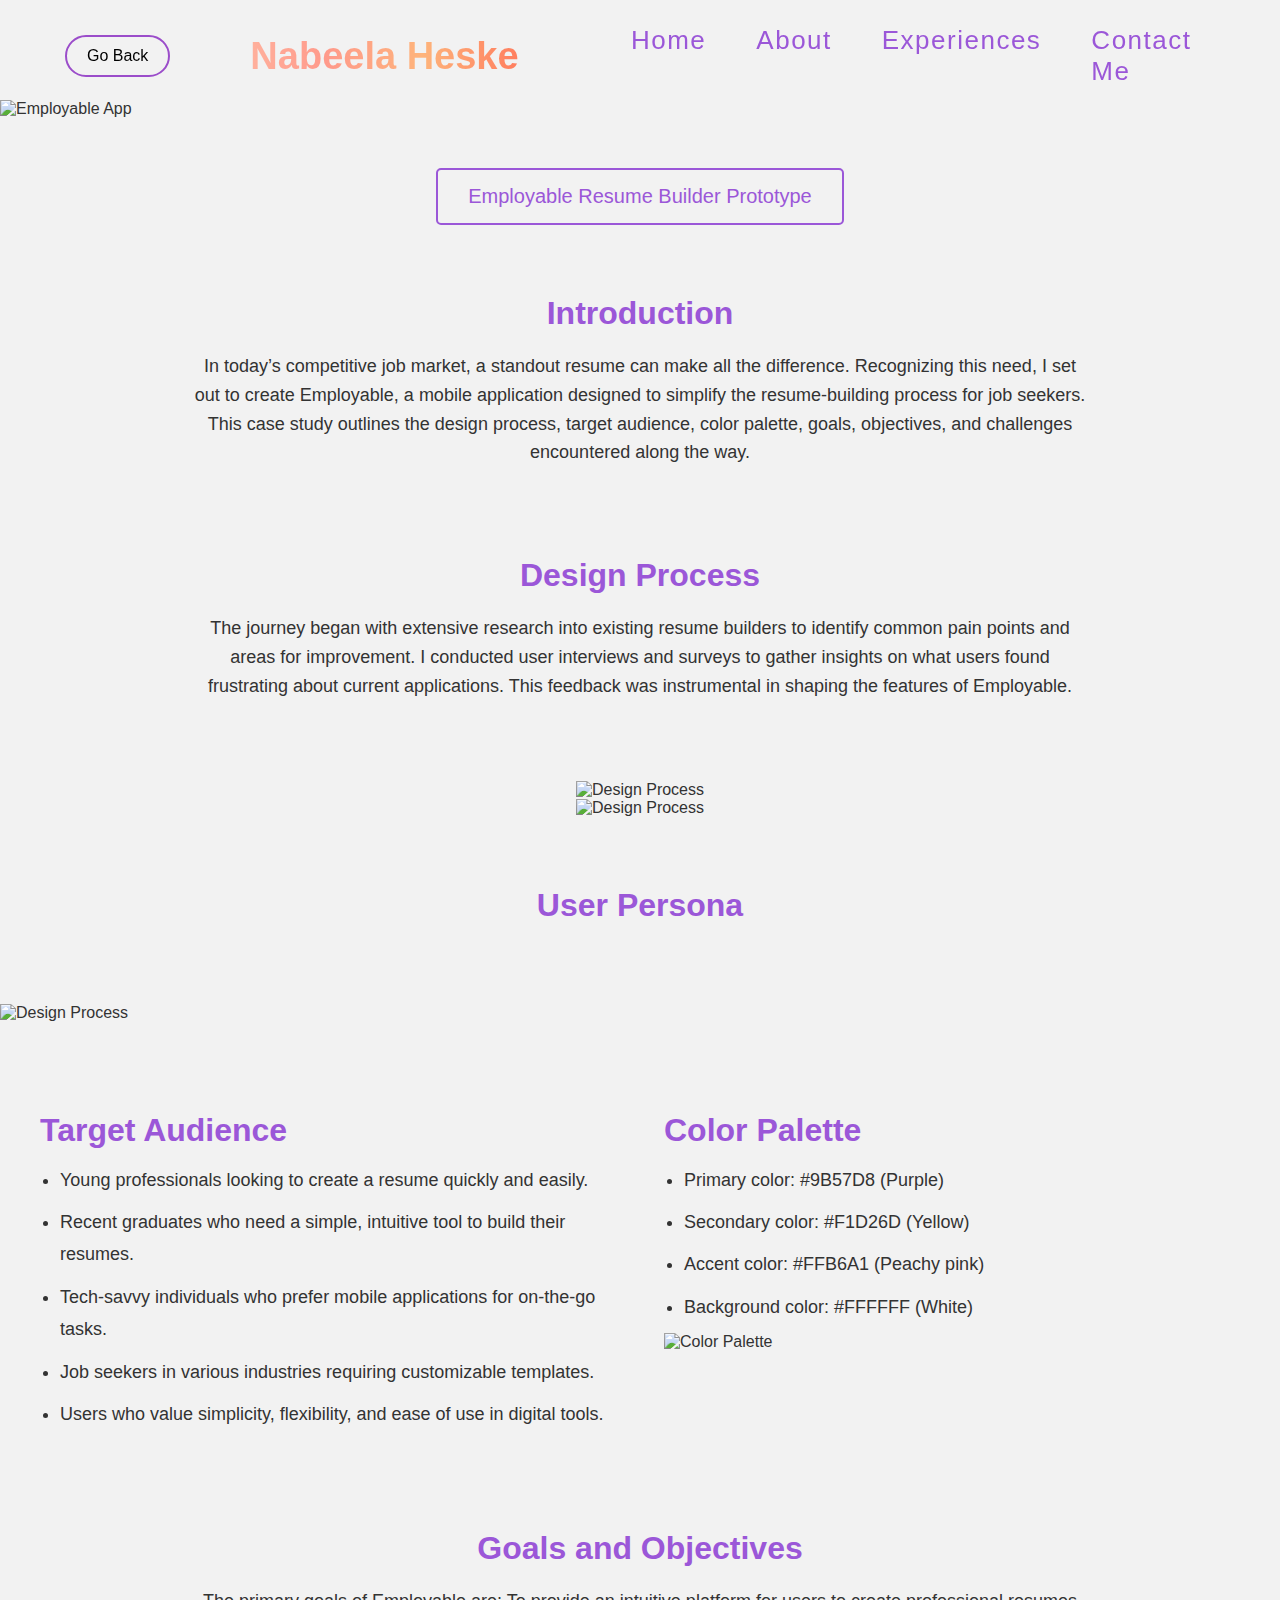
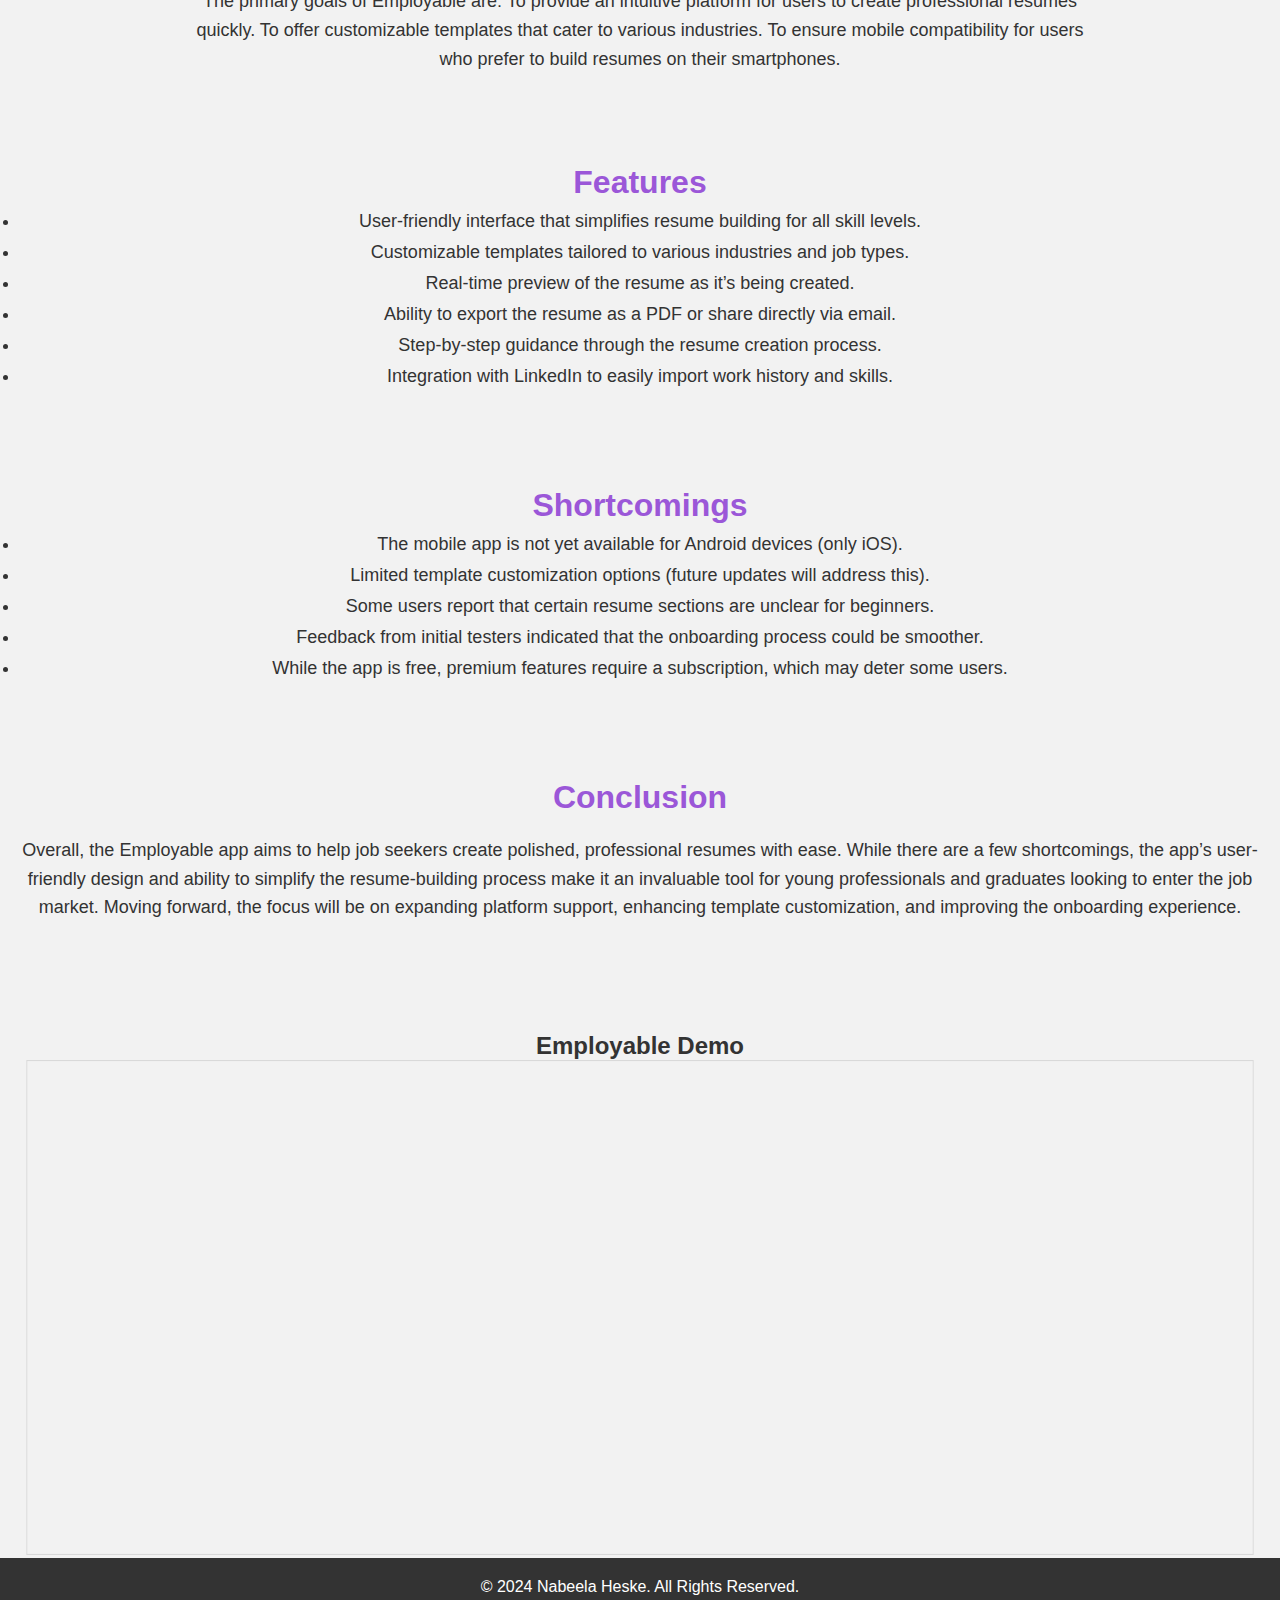
==== employable.html @ 5ca70e15 "Add files via upload" ====
<!DOCTYPE html>
<html lang="en">

<head>
    <meta charset="UTF-8">
    <meta name="viewport" content="width=device-width, initial-scale=1.0">
    <title>UI Case Study: Employable Resume Builder</title>
    <link rel="stylesheet" href="styles.css"> <!-- Link to external CSS file -->
    <style>
        /* Reset some basic styles */
        * {
            margin: 0;
            padding: 0;
            box-sizing: border-box;
        }

        /* Body and background */
        body {
            font-family: 'Arial', sans-serif;
            background-color: #f2f2f2;
            color: #333;
            margin: 0;
            padding: 0;
        }

        /* Navigation Bar */
        nav {
            display: flex;
            justify-content: space-between;
            align-items: center;
            padding: 25px 50px;
            position: fixed;
            width: 100%;
            top: 0;
            left: 0;
            z-index: 1000;
            background-color: transparent;
            transition: background-color 0.3s ease;
        }

        nav.scrolled {
            background-color: #F1D26D;
        }

        .nav-links {
            list-style: none;
            display: flex;
            gap: 50px;
        }

        .nav-links a {
            text-decoration: none;
            color: #9B57D8;
            font-size: 26px;
            padding-bottom: 25px;
            letter-spacing: 1.5px;
            transition: all 0.3s ease;
        }

        .nav-links a:hover {
            border-bottom: 3px solid #9B57D8;
            padding-bottom: 22px;
        }

        .name {
            display: flex;
            justify-content: flex-start;
            align-items: center;
            gap: 60px;
            width: 50%;
        }

        .name p {
            font-size: 38px;
            font-weight: bold;
            color: transparent;
            background-image: linear-gradient(to left, #ff7e5f, #feb47b, #ff9a8b, #ffb6a1);
            -webkit-background-clip: text;
            background-clip: text;
            animation: rainbow 5s linear infinite;
            padding-left: 20px;
        }

        .go-back {
            font-size: 18px;
            color: black;
            text-decoration: none;
            font-weight: normal;
            margin-left: 15px;
        }

        @keyframes rainbow {
            0% {
                background-position: 0% 50%;
            }

            50% {
                background-position: 100% 50%;
            }

            100% {
                background-position: 0% 50%;
            }
        }


/* Full Width Image Section */
#intro {
  margin-top: 100px; /* Adjusted for the navbar */
}

.hero-image img {
  width: 100%;
  height: auto;
}

/* Prototype Button */
#prototype-button {
  text-align: center;
  margin: 50px 0;
}

.prototype-btn {
  display: inline-block;
  padding: 15px 30px;
  font-size: 20px;
  text-decoration: none;
  color: #9B57D8;
  border: 2px solid #9B57D8;
  border-radius: 5px;
  transition: all 0.3s ease;
}

.prototype-btn:hover {
  background-color: #9B57D8;
  color: white;
}

/* Introduction Section */
#introduction {
  margin: 50px 0;
  padding: 20px;
  text-align: center;
}

#introduction h2 {
  font-size: 32px;
  font-weight: bold;
  color: #9B57D8;
}

#introduction p {
  font-size: 18px;
  color: #333;
  line-height: 1.6;
  margin-top: 20px;
  max-width: 900px;
  margin-left: auto;
  margin-right: auto;
}

/* Design Process Section */
#design-process {
  margin: 50px 0;
  
}

.design-process-content {
  text-align: center;
  margin-bottom: 80px;
}

#design-process p{
    font-size: 18px;
    max-width: 1500px;
    margin-left: auto;
  margin-right: auto;
  margin-top: 20px;
  
}

#design-process h2 {
  font-size: 32px;
  font-weight: bold;
  color: #9B57D8;
}

.hero-images img {
  width: 100%;
  height: 250px;
  object-fit: cover; /* Ensures the image is cropped and maintains aspect ratio */
}
.hero-imagess img {
  width: 100%;
  height: 650px;
  object-fit: cover; /* Ensures the image is cropped and maintains aspect ratio */
}
/* Target Audience Section with Two Columns */
#target-audience {
  margin: 50px 0;
  padding: 20px;
}

.target-audience-container {
  display: flex;
  justify-content: space-between;
  gap: 20px;
  max-width: 1200px;
  margin-left: auto;
  margin-right: auto;
  margin-top: 20px;
}

.left-column, .right-column {
  width: 48%;
}

.left-column h2, .right-column h2 {
  font-size: 32px;
  font-weight: bold;
  color: #9B57D8;
  margin-bottom: 15px;
}

.left-column ul, .right-column ul {
  list-style-type: disc;
  font-size: 18px;
  line-height: 1.8;
  color: #333;
  padding-left: 20px;
}

.left-column li, .right-column li {
  margin-bottom: 10px;
}

.color-palette-image img {
  width: 100%;
  height: 100px;
  object-fit: cover;
}

/* Features, Shortcomings, Conclusion Sections */
#features,
#shortcomings,
#conclusion {
  margin: 50px 0;
  padding: 20px;
  margin-top: 20px;
  text-align: center;
 
}


#conclusion p {
  list-style: none;
  font-size: 18px;
    max-width: 1500px;
    margin-left: auto;
  margin-right: auto;
  margin-top: 20px;
text-align: center;
}
/* #features ul,
#shortcomings ul{
    font-size: 18px;
    line-height: 1.8;
    color: #333;
    padding-left: 20px;
    text-align: center;
} */

#features h2,
#shortcomings h2,
#conclusion h2 {
  font-size: 32px;
  font-weight: bold;
  color: #9B57D8;
}

#features ul li,
#shortcomings ul li {
  font-size: 18px;
  margin: 10px 0;
  text-decoration: none;
}
#features li, #shortcomings li{
  text-decoration: none;
}

#conclusion p {
  font-size: 18px;
  line-height: 1.6;
}
.iframe-section {
  text-align: center;
  padding: 40px 20px;
}

.iframe-container {
  display: inline-block; /* Centers the iframe */
  overflow: hidden; /* Hides overflow to prevent scrollbars */
  width: 90%; /* Controls the container width, adjust as needed */
  max-width: 1200px; /* Optional maximum width */
  transform: scale(1.1); /* Adjust the zoom level here */
  transform-origin: center top; /* Zooms from the top center */
}

.iframe-container iframe {
  width: 100%; /* Full width of container */
  height: 450px; /* Adjust height as needed */
}


      
        /* Footer Section */
        footer {
            background-color: #333;
            color: white;
            text-align: center;
            padding: 20px 0;
        }
        .skills-buttons {
    display: flex;
    flex-wrap: wrap;
    gap: 10px;
  }
  
  .skill-button {
    padding: 10px 20px;
    font-size: 16px;
    color: black;
    background: transparent;
    border: 2px solid #9b4dca; /* Purple border */
    border-radius: 30px;
    cursor: pointer;
    transition: all 0.3s ease;
  }
  
  .skill-button:hover {
    background-color: #9b4dca; /* Purple background on hover */
    color: white;
  }
    </style>
</head>

<body>

    <!-- Navigation Bar -->
    <nav class="navbar">
        <div class="name">
            <div class="skills-buttons">
                <a href="index.html" class="go-back skill-button">Go Back</a>
          </div>
            
            <p>Nabeela Heske</p>
        </div>
        
        <ul class="nav-links">
            <li><a href="index.html#home">Home</a></li>
            <li><a href="index.html#about">About</a></li>
            <li><a href="index.html#projects">Experiences</a></li>
            <li><a href="index.html#contact">Contact Me</a></li>
        </ul>
    </nav>

  <!-- Full Width Image Section -->
  <section id="intro">
    <div class="hero-image">
      <img src="images/Employable.png" alt="Employable App" style="width: 100%;">
    </div>
  </section>

  <!-- Prototype Button -->
  <section id="prototype-button">
    <div class="button-container">
      <a href="#prototype" class="prototype-btn">Employable Resume Builder Prototype</a>
    </div>
  </section>

    <!-- Introduction Section -->
    <section id="introduction">
        <div class="intro-content">
          <h2>Introduction</h2>
          <p>
            In today’s competitive job market, a standout resume can make all the difference. Recognizing this need, I set out to create Employable, a mobile application designed to simplify the resume-building process for job seekers. This case study outlines the design process, target audience, color palette, goals, objectives, and challenges encountered along the way.
          </p>
        </div>
      </section>

        <!-- Design Process Section -->
  <section id="introduction">
    <div class="design-process-content">
      <h2>Design Process</h2>
      <p>
        The journey began with extensive research into existing resume builders to identify common pain points and areas for improvement. I conducted user interviews and surveys to gather insights on what users found frustrating about current applications. This feedback was instrumental in shaping the features of Employable.      </p>
    </div>
    <div class="hero-images">
      <img src="images/Employablehi.png" alt="Design Process" style="width: 100%; height: 650px; object-fit: cover;">
    </div>
    <div class="hero-images">
      <img src="images/Employablemid.png" alt="Design Process" style="width: 100%; height: 650px; object-fit: cover;">
     
    </div>
  </section>

      <!-- Design Process Section -->
      <section id="design-process">
        <div class="design-process-content">
          <h2>User Persona</h2>
        </div>
        <div class="hero-imagess">
          <img src="images/Userpersona (1).jpg" alt="Design Process" style="width: 100%; height: 850px; object-fit: cover;">
        </div>
      </section>

       <!-- Target Audience Section with Two Columns -->
  <section id="target-audience">
    <div class="target-audience-container">
      <!-- Left Column (Target Audience) -->
      <div class="left-column">
        <h2>Target Audience</h2>
        <ul>
          <li>Young professionals looking to create a resume quickly and easily.</li>
          <li>Recent graduates who need a simple, intuitive tool to build their resumes.</li>
          <li>Tech-savvy individuals who prefer mobile applications for on-the-go tasks.</li>
          <li>Job seekers in various industries requiring customizable templates.</li>
          <li>Users who value simplicity, flexibility, and ease of use in digital tools.</li>
        </ul>
      </div>

      <!-- Right Column (Color Palette) -->
      <div class="right-column">
        <h2>Color Palette</h2>
        <ul>
          <li>Primary color: #9B57D8 (Purple)</li>
          <li>Secondary color: #F1D26D (Yellow)</li>
          <li>Accent color: #FFB6A1 (Peachy pink)</li>
          <li>Background color: #FFFFFF (White)</li>
        </ul>
        <div class="color-palette-image">
          <img src="images/color.jpg" alt="Color Palette" style="width: 100%; height: 100px; object-fit: cover;">
        </div>
      </div>
    </div>
  </section>

  <section id="introduction">
    <div class="intro-content">
      <h2>Goals and Objectives</h2>
      <p>
        The primary goals of Employable are:
        To provide an intuitive platform for users to create professional resumes quickly.
        To offer customizable templates that cater to various industries.
        To ensure mobile compatibility for users who prefer to build resumes on their smartphones.      </p>
    </div>
  </section>

  <!-- Features Section -->
  <section id="features">
    <div class="section-content">
      <h2>Features</h2>
      <ul>
        <li>User-friendly interface that simplifies resume building for all skill levels.</li>
        <li>Customizable templates tailored to various industries and job types.</li>
        <li>Real-time preview of the resume as it’s being created.</li>
        <li>Ability to export the resume as a PDF or share directly via email.</li>
        <li>Step-by-step guidance through the resume creation process.</li>
        <li>Integration with LinkedIn to easily import work history and skills.</li>
      </ul>
    </div>
  </section>

  <!-- Shortcomings Section -->
  <section id="shortcomings">
    <div class="section-content">
      <h2>Shortcomings</h2>
      <ul>
        <li>The mobile app is not yet available for Android devices (only iOS).</li>
        <li>Limited template customization options (future updates will address this).</li>
        <li>Some users report that certain resume sections are unclear for beginners.</li>
        <li>Feedback from initial testers indicated that the onboarding process could be smoother.</li>
        <li>While the app is free, premium features require a subscription, which may deter some users.</li>
      </ul>
    </div>
  </section>

  <!-- Conclusion Section -->
  <section id="conclusion">
    <div class="section-content">
      <h2>Conclusion</h2>
      <p>
        Overall, the Employable app aims to help job seekers create polished, professional resumes with ease. While there are a few shortcomings, the app’s user-friendly design and ability to simplify the resume-building process make it an invaluable tool for young professionals and graduates looking to enter the job market. Moving forward, the focus will be on expanding platform support, enhancing template customization, and improving the onboarding experience.
      </p>
    </div>
  </section>

  <!-- Employable Demo Section with iframe, centered and zoomed in -->
<section class="iframe-section" id="prototype">
  <h2>Employable Demo</h2>
  <div class="iframe-container">
    <iframe 
      style="border: 1px solid rgba(0, 0, 0, 0.1);" 
      src="https://embed.figma.com/proto/RTyt3d9pDSQvwRDHQAG6Kc/Employable-(Hi-fi)?node-id=3-127&node-type=frame&scaling=scale-down&content-scaling=fixed&page-id=0%3A1&starting-point-node-id=203%3A23&embed-host=share" 
      allowfullscreen>
    </iframe>
  </div>
</section>

    <!-- Footer Section -->
    <footer>
        <p>&copy; 2024 Nabeela Heske. All Rights Reserved.</p>
    </footer>

    <script>
        // Adding scroll functionality for navbar background change
        window.addEventListener('scroll', function () {
            const navbar = document.querySelector('.navbar');
            if (window.scrollY > 50) {
                navbar.classList.add('scrolled');
            } else {
                navbar.classList.remove('scrolled');
            }
        });
    </script>

</body>

</html>
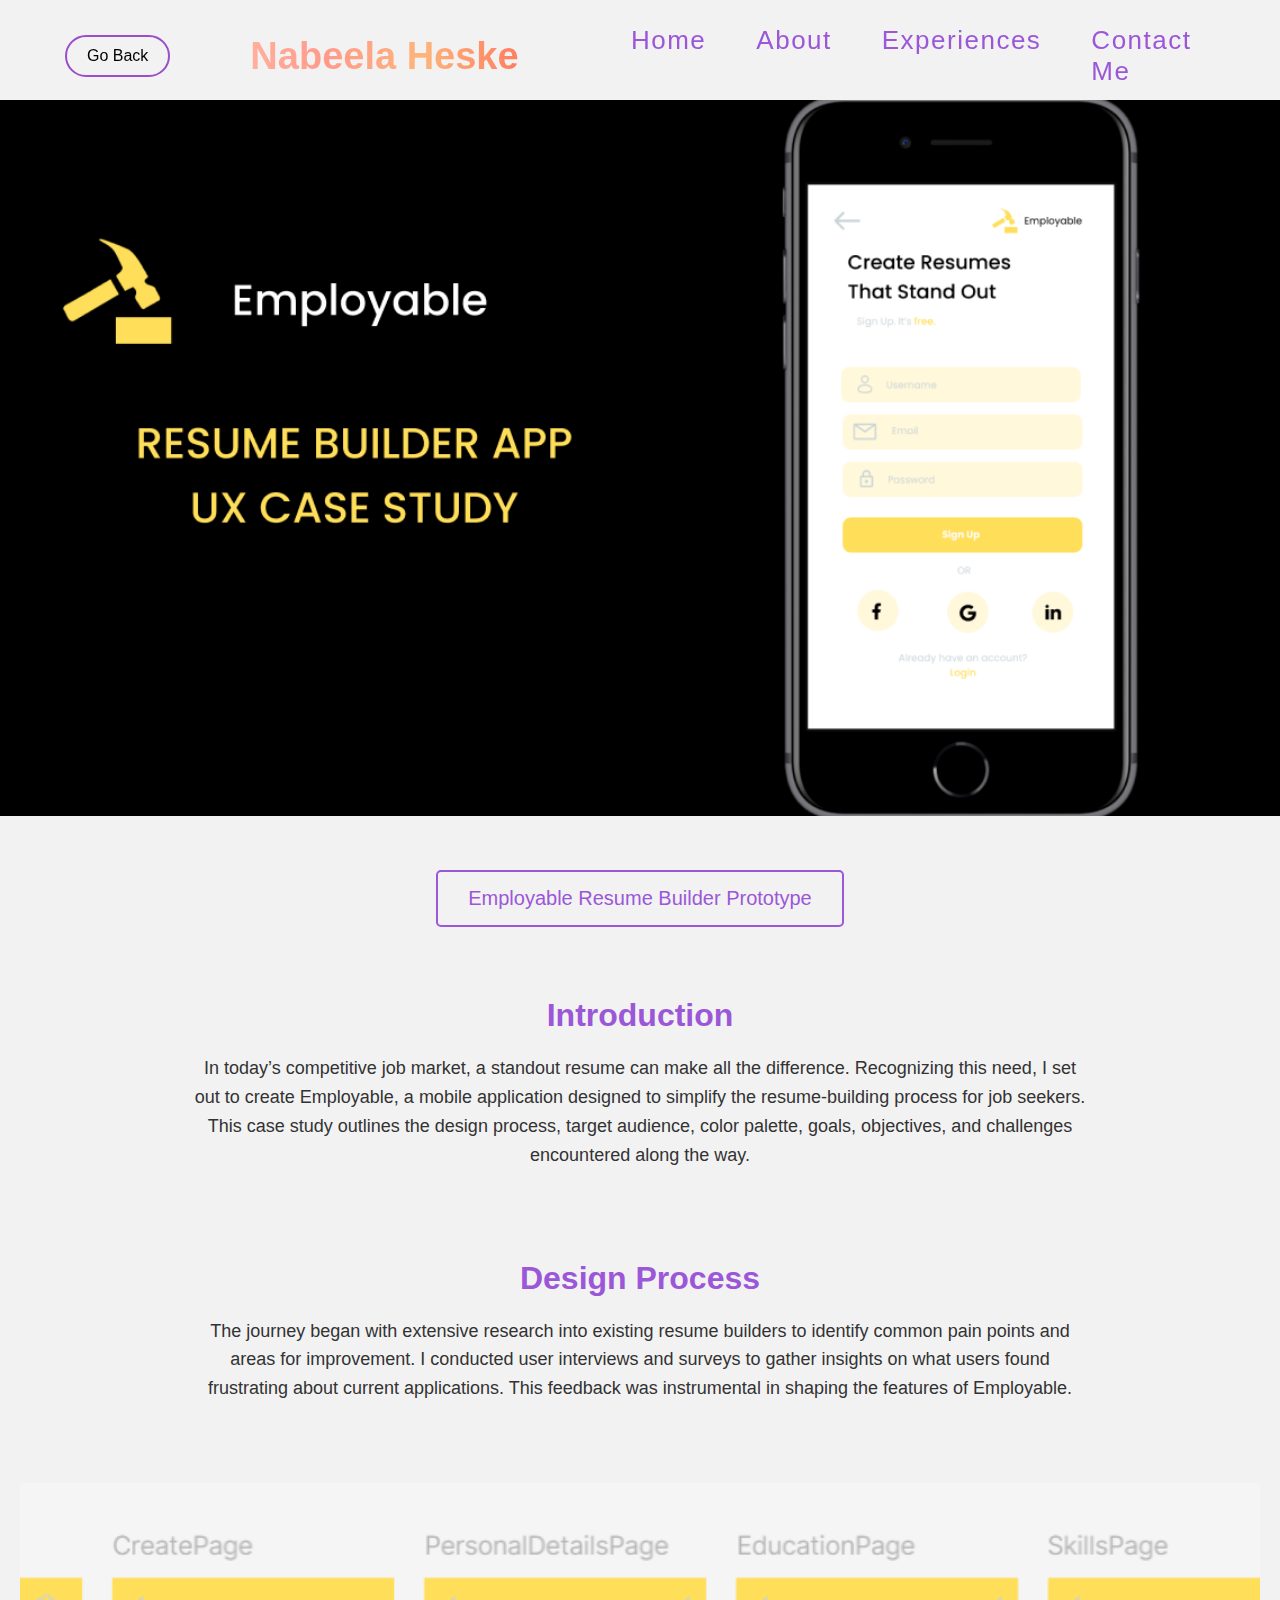
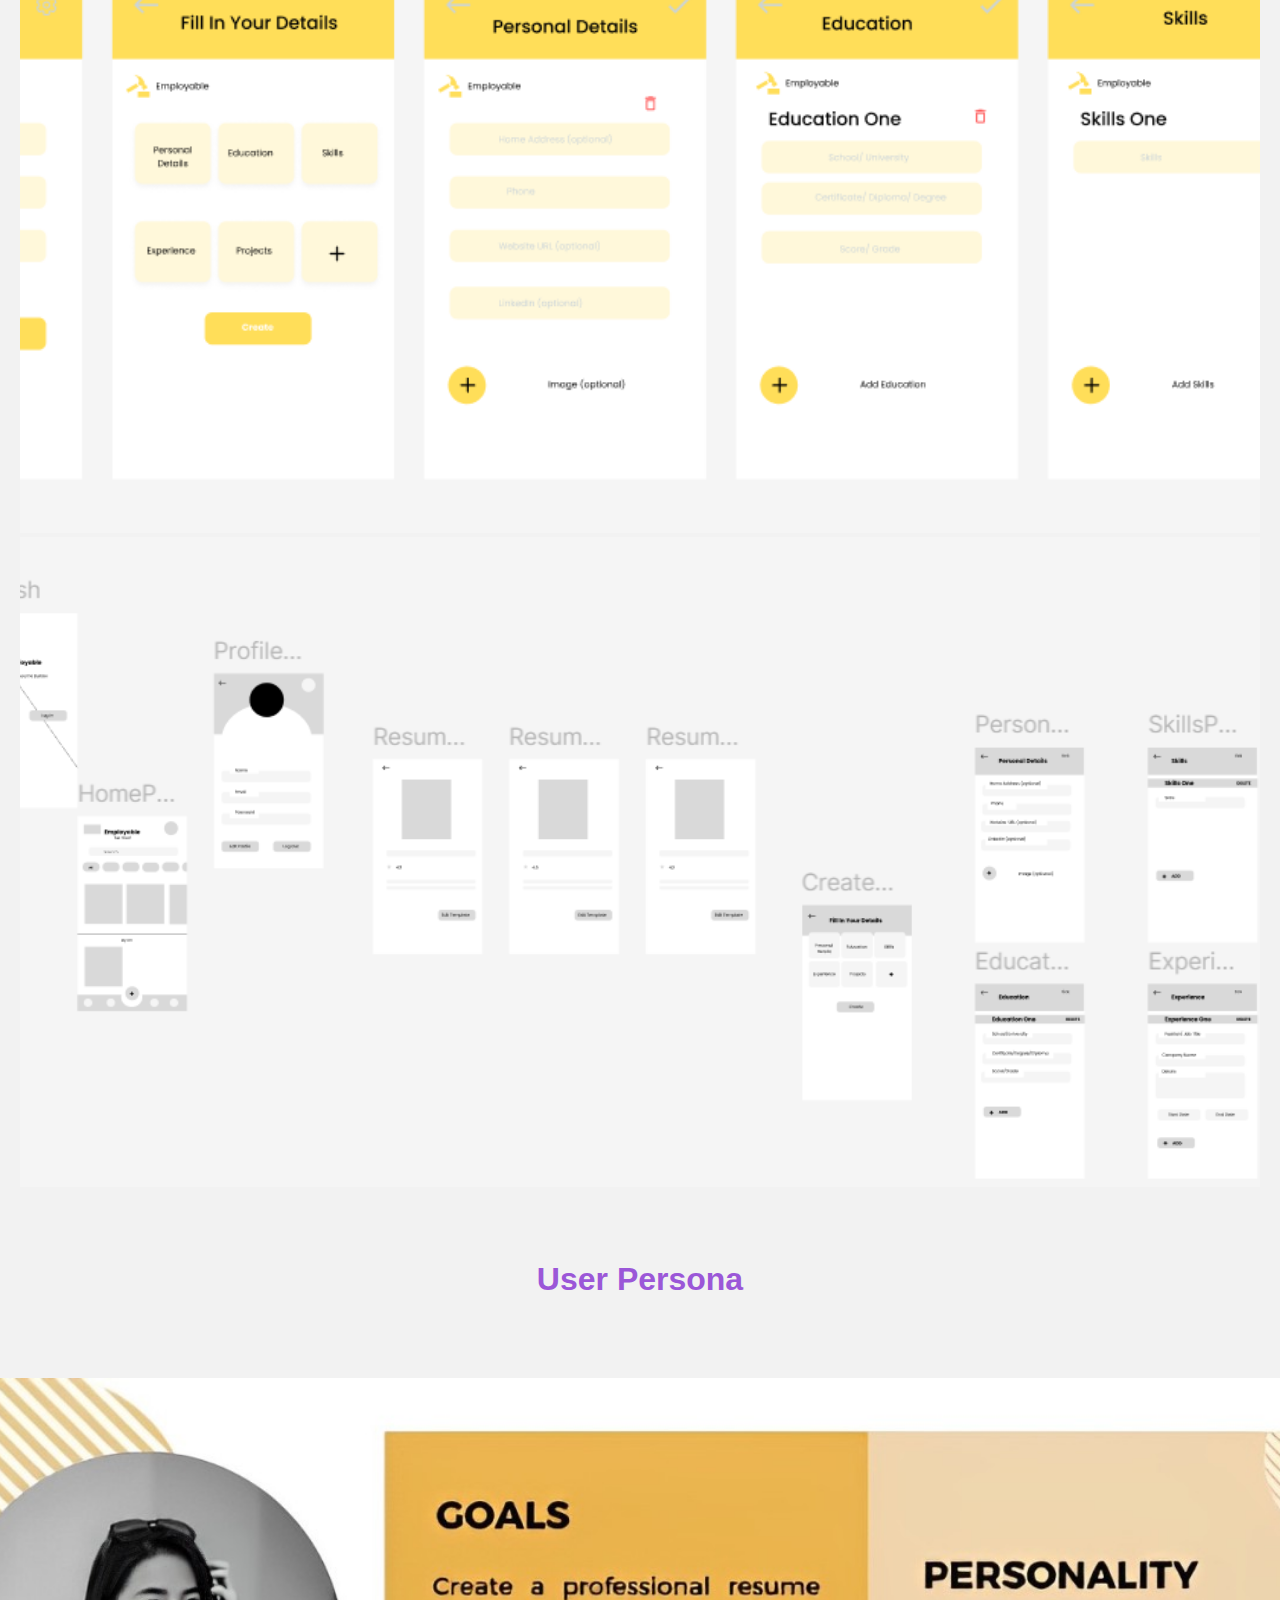
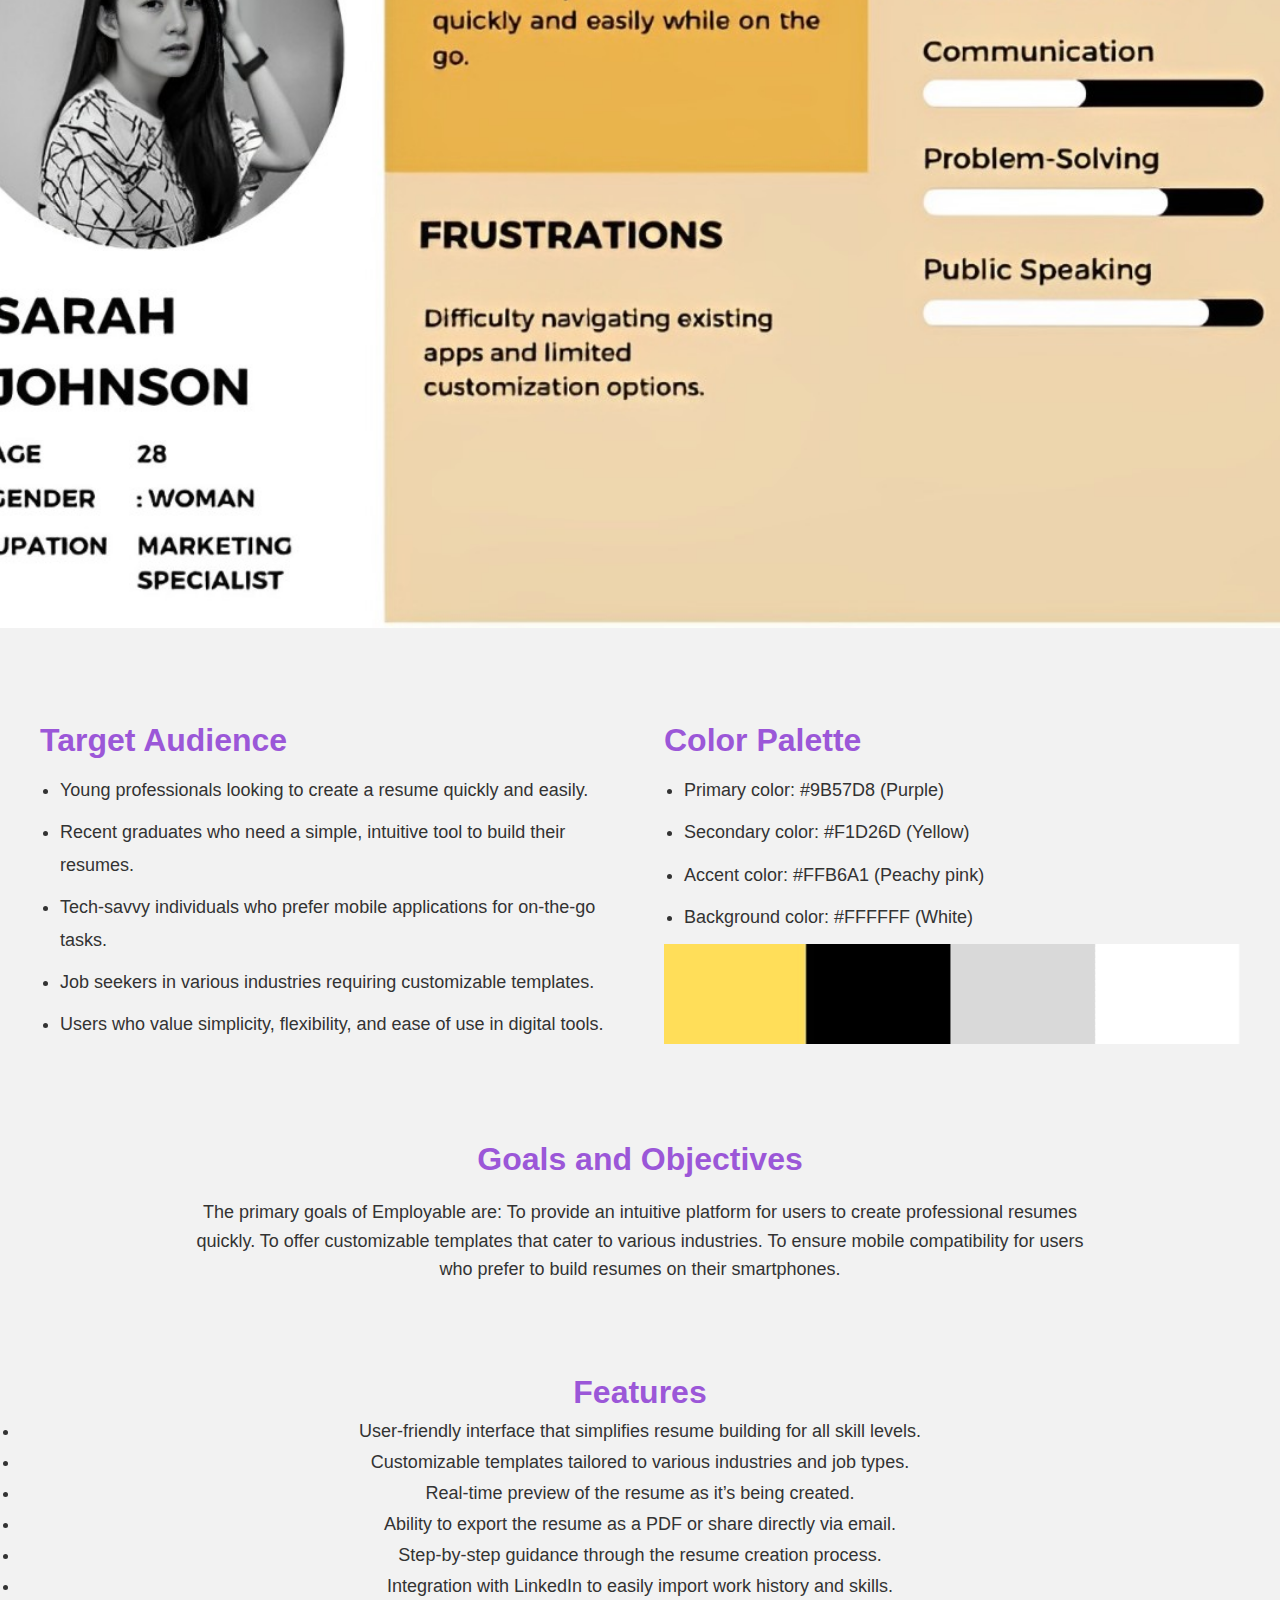
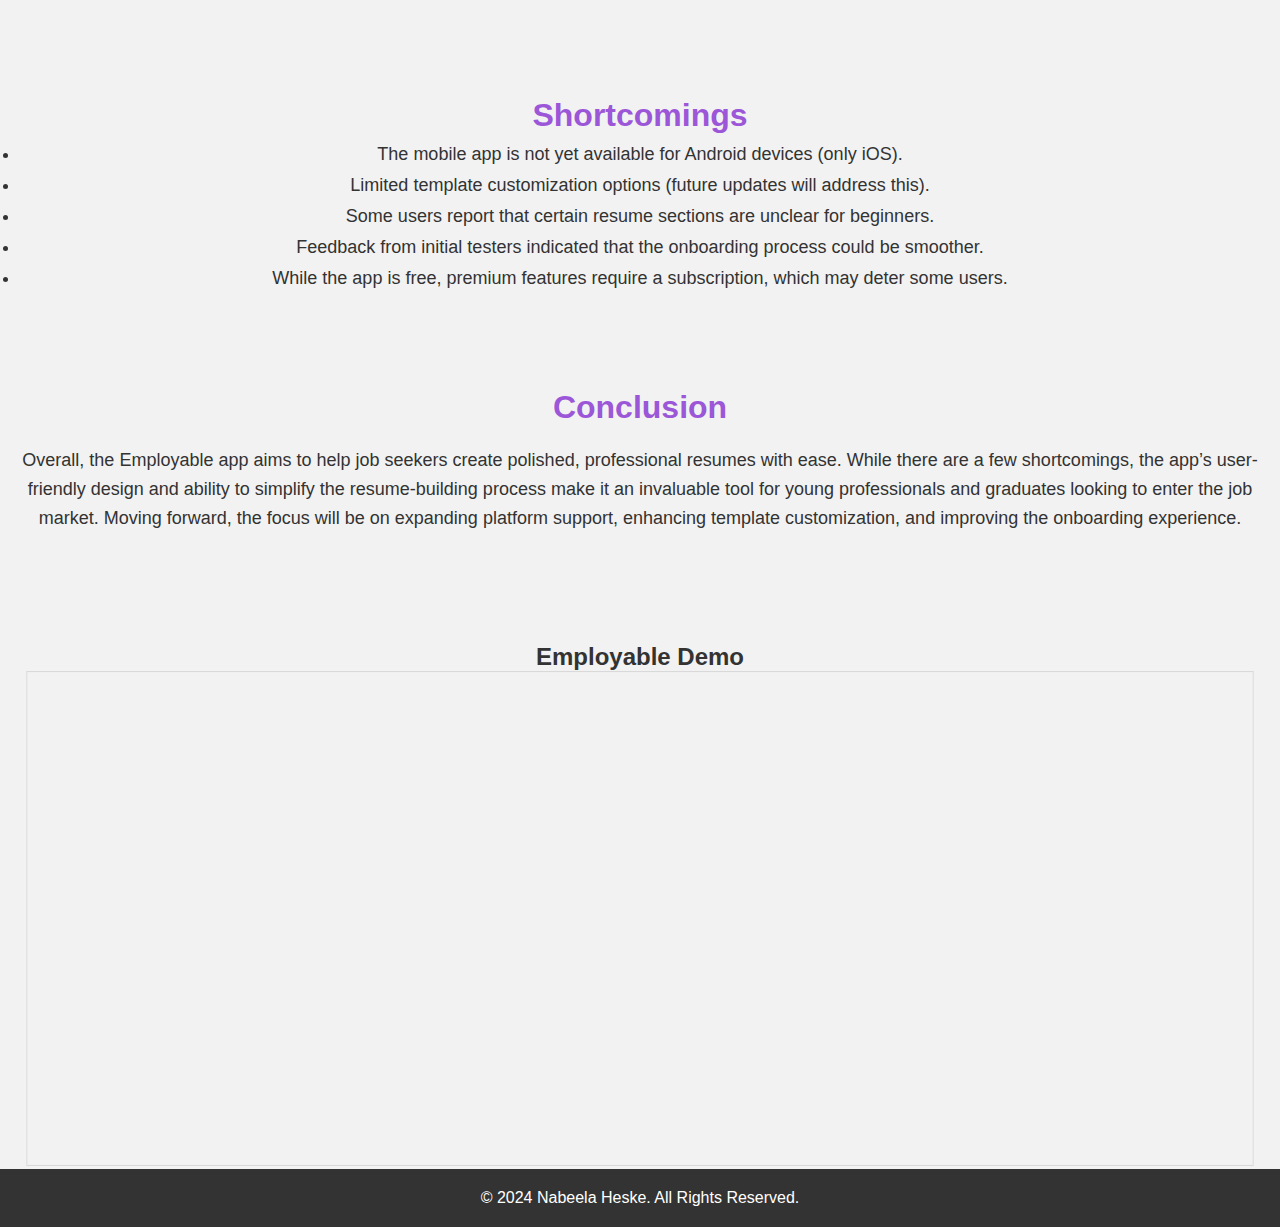
==== commit 8b84ed54: "Update employable.html" ====
--- a/employable.html
+++ b/employable.html
@@ -367,7 +367,7 @@
   <!-- Full Width Image Section -->
   <section id="intro">
     <div class="hero-image">
-      <img src="images/Employable.png" alt="Employable App" style="width: 100%;">
+      <img src="Employable.png" alt="Employable App" style="width: 100%;">
     </div>
   </section>
 
@@ -396,10 +396,10 @@
         The journey began with extensive research into existing resume builders to identify common pain points and areas for improvement. I conducted user interviews and surveys to gather insights on what users found frustrating about current applications. This feedback was instrumental in shaping the features of Employable.      </p>
     </div>
     <div class="hero-images">
-      <img src="images/Employablehi.png" alt="Design Process" style="width: 100%; height: 650px; object-fit: cover;">
+      <img src="Employablehi.png" alt="Design Process" style="width: 100%; height: 650px; object-fit: cover;">
     </div>
     <div class="hero-images">
-      <img src="images/Employablemid.png" alt="Design Process" style="width: 100%; height: 650px; object-fit: cover;">
+      <img src="Employablemid.png" alt="Design Process" style="width: 100%; height: 650px; object-fit: cover;">
      
     </div>
   </section>
@@ -410,7 +410,7 @@
           <h2>User Persona</h2>
         </div>
         <div class="hero-imagess">
-          <img src="images/Userpersona (1).jpg" alt="Design Process" style="width: 100%; height: 850px; object-fit: cover;">
+          <img src="Userpersona (1).jpg" alt="Design Process" style="width: 100%; height: 850px; object-fit: cover;">
         </div>
       </section>
 
@@ -439,7 +439,7 @@
           <li>Background color: #FFFFFF (White)</li>
         </ul>
         <div class="color-palette-image">
-          <img src="images/color.jpg" alt="Color Palette" style="width: 100%; height: 100px; object-fit: cover;">
+          <img src="color.jpg" alt="Color Palette" style="width: 100%; height: 100px; object-fit: cover;">
         </div>
       </div>
     </div>
@@ -526,4 +526,4 @@
 
 </body>
 
-</html>+</html>
